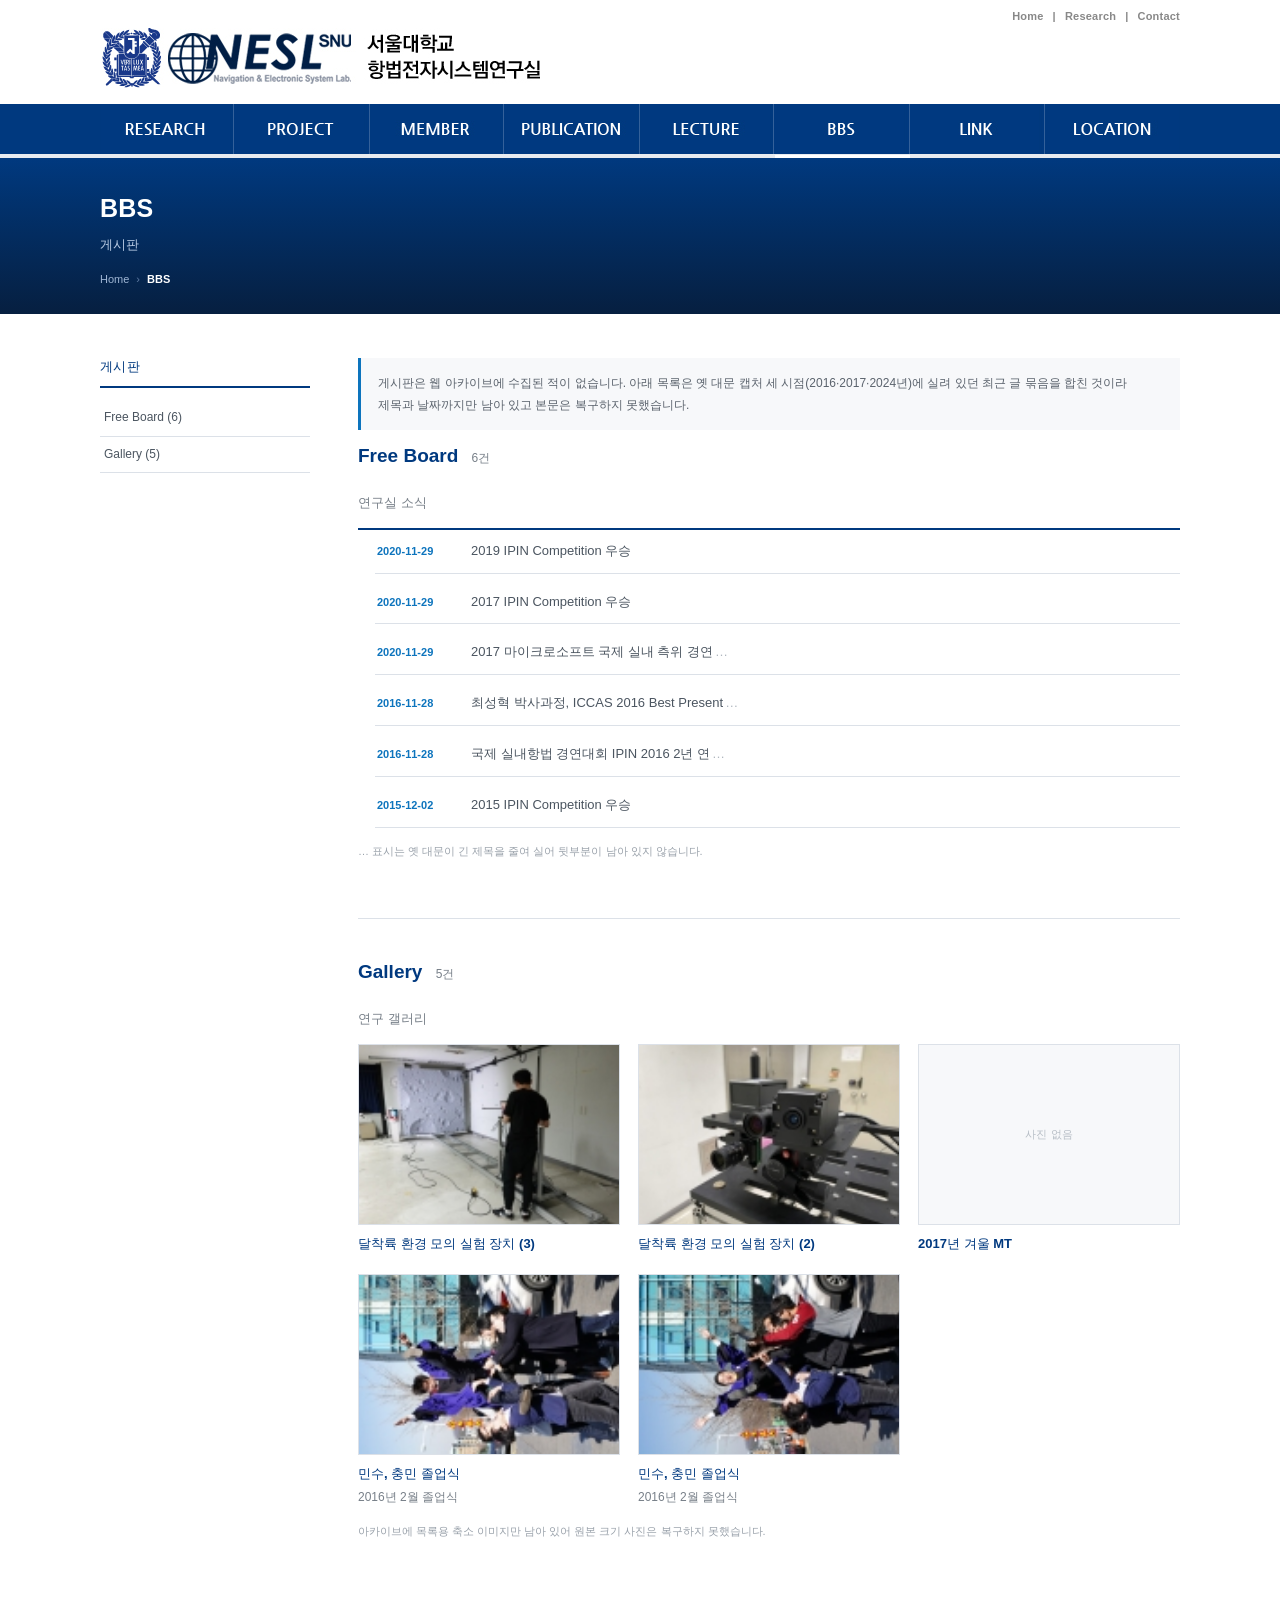
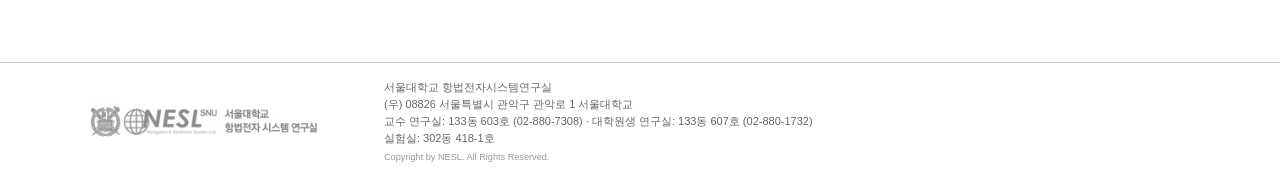
==== bbs/index.html @ b8acca6c "게시판 기록 페이지 신설 게시판 자체는 아카이브에 수집된 적이 없다. 대신 옛 대문 캡처 세 시점(2016·2017·2024년)에 실려 있던 최근 글 묶음이 서로 달라, 셋을 합치" ====
<!doctype html>
<html lang="ko">
  <head>
    <meta charset="utf-8">
    <meta name="viewport" content="width=device-width, initial-scale=1">
    <meta name="description" content="서울대학교 항법전자시스템연구실 게시판 기록">
    <meta name="theme-color" content="#00397f">
    <title>BBS | 서울대학교 항법전자시스템연구실</title>
    <link rel="stylesheet" href="../styles.css">
  </head>
  <body>
    <a class="skip-link" href="#main-content">본문 바로가기</a>


    <header class="site-header">
      <div class="header-inner">
        <a class="brand" href="../index.html" aria-label="NESL 홈으로 이동">
          <img src="../assets/images/main/logo.jpg" alt="NESL 서울대학교 항법전자시스템연구실">
        </a>

        <div class="utility-links" aria-label="보조 메뉴">
          <a href="../index.html">Home</a>
          <span aria-hidden="true">|</span>
          <a href="../research/">Research</a>
          <span aria-hidden="true">|</span>
          <a href="../index.html#location">Contact</a>
        </div>

        <button class="nav-toggle" type="button" aria-expanded="false" aria-controls="primary-navigation">
          <span class="sr-only">메뉴 열기</span>
          <span></span><span></span><span></span>
        </button>
      </div>

      <nav class="site-nav" id="primary-navigation" aria-label="주요 메뉴">
        <ul class="nav-list">
          <li><a href="../research/"><img src="../assets/images/nav/gnb1.jpg" alt="Research"></a></li>
          <li><a href="../project/"><img src="../assets/images/nav/gnb2.jpg" alt="Project"></a></li>
          <li><a href="../members/"><img src="../assets/images/nav/gnb3.jpg" alt="Member"></a></li>
          <li><a href="../publication/"><img src="../assets/images/nav/gnb4.jpg" alt="Publication"></a></li>
          <li><a href="../lecture/"><img src="../assets/images/nav/gnb5.jpg" alt="Lecture"></a></li>
          <li><a href="../bbs/" aria-current="page"><img src="../assets/images/nav/gnb6.jpg" alt="BBS"></a></li>
          <li><a href="#" data-status="planned"><img src="../assets/images/nav/gnb7.jpg" alt="Link"></a></li>
          <li><a href="../location/"><img src="../assets/images/nav/gnb8.jpg" alt="Location"></a></li>
        </ul>
      </nav>
    </header>

    <main id="main-content">

      <div class="page-head">
        <div class="page-head-inner">
          <h1>BBS</h1>
          <p class="page-sub">게시판</p>
          <nav class="breadcrumb" aria-label="현재 위치">
            <a href="../index.html">Home</a>
            <span class="crumb-sep" aria-hidden="true">&rsaquo;</span>
            <span aria-current="page">BBS</span>
          </nav>
        </div>
      </div>

      <div class="page-body">
        <aside class="side-nav" aria-label="게시판 하위 항목">
          <h2>게시판</h2>
          <ul>
            <li><a href="#free-board">Free Board (6)</a></li>
            <li><a href="#gallery">Gallery (5)</a></li>
          </ul>
        </aside>

        <div class="page-content">
          <p class="archive-note">게시판은 웹 아카이브에 수집된 적이 없습니다. 아래 목록은 옛 대문 캡처 세 시점(2016·2017·2024년)에 실려 있던 최근 글 묶음을 합친 것이라 제목과 날짜까지만 남아 있고 본문은 복구하지 못했습니다.</p>
          <section id="free-board" class="topic">
            <h2>Free Board <span class="count">6건</span></h2>
            <p class="section-ko">연구실 소식</p>
            <ul class="news-list">
              <li><time datetime="2020-11-29">2020-11-29</time><span class="news-title">2019 IPIN Competition 우승</span></li>
              <li><time datetime="2020-11-29">2020-11-29</time><span class="news-title">2017 IPIN Competition 우승</span></li>
              <li><time datetime="2020-11-29">2020-11-29</time><span class="news-title">2017 마이크로소프트 국제 실내 측위 경연<span class="news-cut" title="옛 대문이 긴 제목을 줄여 실어 뒷부분이 남아 있지 않습니다">…</span></span></li>
              <li><time datetime="2016-11-28">2016-11-28</time><span class="news-title">최성혁 박사과정, ICCAS 2016 Best Present<span class="news-cut" title="옛 대문이 긴 제목을 줄여 실어 뒷부분이 남아 있지 않습니다">…</span></span></li>
              <li><time datetime="2016-11-28">2016-11-28</time><span class="news-title">국제 실내항법 경연대회 IPIN 2016 2년 연<span class="news-cut" title="옛 대문이 긴 제목을 줄여 실어 뒷부분이 남아 있지 않습니다">…</span></span></li>
              <li><time datetime="2015-12-02">2015-12-02</time><span class="news-title">2015 IPIN Competition 우승</span></li>
            </ul>
            <p class="note-small">…&nbsp;표시는 옛 대문이 긴 제목을 줄여 실어 뒷부분이 남아 있지 않습니다.</p>
          </section>
          <section id="gallery" class="topic">
            <h2>Gallery <span class="count">5건</span></h2>
            <p class="section-ko">연구 갤러리</p>
            <div class="gallery-board">
              <figure class="gallery-item">
                <div class="gallery-thumb"><img src="../assets/images/gallery/gallery-23-moon-landing-3.jpg" alt="달착륙 환경 모의 실험 장치 (3)" loading="lazy"></div>
                <figcaption><b>달착륙 환경 모의 실험 장치 (3)</b></figcaption>
              </figure>
              <figure class="gallery-item">
                <div class="gallery-thumb"><img src="../assets/images/gallery/gallery-22-moon-landing-2.jpg" alt="달착륙 환경 모의 실험 장치 (2)" loading="lazy"></div>
                <figcaption><b>달착륙 환경 모의 실험 장치 (2)</b></figcaption>
              </figure>
              <figure class="gallery-item">
                <div class="gallery-thumb"><span class="gallery-blank" aria-hidden="true">사진 없음</span></div>
                <figcaption><b>2017년 겨울 MT</b></figcaption>
              </figure>
              <figure class="gallery-item">
                <div class="gallery-thumb"><img src="../assets/images/gallery/gallery-19-graduation-2016.jpg" alt="민수, 충민 졸업식" loading="lazy"></div>
                <figcaption><b>민수, 충민 졸업식</b><p class="gallery-desc">2016년 2월 졸업식</p></figcaption>
              </figure>
              <figure class="gallery-item">
                <div class="gallery-thumb"><img src="../assets/images/gallery/gallery-18-graduation-2016.jpg" alt="민수, 충민 졸업식" loading="lazy"></div>
                <figcaption><b>민수, 충민 졸업식</b><p class="gallery-desc">2016년 2월 졸업식</p></figcaption>
              </figure>
            </div>
            <p class="note-small">아카이브에 목록용 축소 이미지만 남아 있어 원본 크기 사진은 복구하지 못했습니다.</p>
          </section>
        </div>
      </div>
    </main>

    <footer class="site-footer" id="location">
      <div class="footer-inner">
        <img src="../assets/images/main/clogo.jpg" alt="NESL 서울대학교 항법전자시스템연구실">
        <div class="footer-copy">
          <p>서울대학교 항법전자시스템연구실</p>
          <p>(우) 08826 서울특별시 관악구 관악로 1 서울대학교</p>
          <p>교수 연구실: 133동 603호 (02-880-7308) · 대학원생 연구실: 133동 607호 (02-880-1732)</p>
          <p>실험실: 302동 418-1호</p>
          <small>Copyright by NESL. All Rights Reserved.</small>
        </div>
      </div>
    </footer>

    <div class="toast" role="status" aria-live="polite" aria-hidden="true"></div>
    <script src="../script.js" defer></script>
  </body>
</html>
---- styles.css ----
:root {
  --navy: #00397f;
  --navy-deep: #061f40;
  --blue: #0d74bd;
  --ink: #272d35;
  --muted: #777f88;
  --line: #dce1e8;
  --paper: #ffffff;
  --soft: #f7f8fa;
  --max-width: 1080px;
  color: var(--ink);
  font-family: Arial, "Noto Sans KR", "Malgun Gothic", sans-serif;
  font-synthesis: none;
}

* { box-sizing: border-box; }

html { scroll-behavior: smooth; }

body {
  margin: 0;
  background: var(--paper);
  color: var(--ink);
  line-height: 1.65;
  word-break: keep-all;
}

button, a { font: inherit; }

button { border: 0; cursor: pointer; }

a { color: inherit; text-decoration: none; }

img { display: block; max-width: 100%; }

.sr-only {
  position: absolute;
  width: 1px;
  height: 1px;
  padding: 0;
  margin: -1px;
  overflow: hidden;
  clip: rect(0, 0, 0, 0);
  white-space: nowrap;
  border: 0;
}

.skip-link {
  position: fixed;
  z-index: 50;
  top: 12px;
  left: 12px;
  padding: 8px 13px;
  color: #fff;
  background: var(--navy-deep);
  transform: translateY(-160%);
  transition: transform 160ms ease;
}

.skip-link:focus { transform: translateY(0); }

.site-header { background: var(--paper); }

.header-inner {
  position: relative;
  display: flex;
  align-items: flex-end;
  width: min(var(--max-width), calc(100% - 40px));
  min-height: 104px;
  margin: 0 auto;
  padding: 20px 0 16px;
}

.brand img { width: min(451px, 75vw); height: auto; }

.utility-links {
  position: absolute;
  top: 7px;
  right: 0;
  display: flex;
  gap: 9px;
  color: #888;
  font-size: 11px;
  font-weight: 600;
  letter-spacing: .02em;
}

.utility-links a:hover,
.utility-links a:focus-visible { color: var(--blue); text-decoration: underline; }

.nav-toggle {
  display: none;
  width: 42px;
  height: 38px;
  padding: 8px;
  background: var(--navy);
}

.nav-toggle span:not(.sr-only) {
  display: block;
  width: 24px;
  height: 2px;
  margin: 4px auto;
  background: #fff;
}

.site-nav {
  background: var(--navy);
  border-bottom: 4px solid #e7ebf0;
}

.nav-list {
  display: flex;
  justify-content: center;
  width: min(var(--max-width), 100%);
  margin: 0 auto;
  padding: 0;
  list-style: none;
}

.nav-list li { flex: 0 0 135px; }

.nav-list a {
  position: relative;
  display: flex;
  align-items: center;
  justify-content: center;
  width: 135px;
  min-height: 50px;
  transition: background-color 160ms ease;
}

.nav-list a:hover,
.nav-list a:focus-visible,
.nav-list a[aria-current="page"] {
  background: #06488f;
  outline: none;
}

.nav-list a[aria-current="page"]::after {
  position: absolute;
  right: 0;
  bottom: -4px;
  left: 0;
  height: 3px;
  background: #fff;
  content: "";
}

.nav-list img {
  width: auto;
  max-width: none;
  height: 50px;
  object-fit: initial;
}

.hero {
  position: relative;
  height: min(534px, 41.72vw);
  min-height: 300px;
  overflow: hidden;
  background: var(--navy-deep);
}

.hero-slides,
.hero-slide { position: absolute; inset: 0; }

.hero-slide {
  margin: 0;
  opacity: 0;
  transition: opacity 450ms ease;
}

.hero-slide.is-active { opacity: 1; }

.hero-slide img {
  width: 100%;
  height: 100%;
  object-fit: cover;
  object-position: center;
  background: var(--navy-deep);
}

.hero::after {
  position: absolute;
  right: 0;
  bottom: 0;
  left: 0;
  height: 120px;
  background: linear-gradient(transparent, rgba(3, 18, 38, .66));
  pointer-events: none;
  content: "";
}

.hero-controls {
  position: absolute;
  z-index: 2;
  right: 0;
  bottom: 20px;
  left: 0;
  display: flex;
  align-items: center;
  justify-content: center;
  gap: 20px;
}

.hero-arrow {
  position: relative;
  display: grid;
  flex: 0 0 36px;
  width: 36px;
  height: 36px;
  place-items: center;
  color: #fff;
  background: rgba(0, 35, 78, .72);
  border: 1px solid rgba(255, 255, 255, .55);
  font-size: 0;
  transition: background-color 160ms ease;
}

.hero-arrow::before {
  width: 8px;
  height: 8px;
  border-bottom: 2px solid currentColor;
  border-left: 2px solid currentColor;
  content: "";
  transform: rotate(45deg) translate(2px, -2px);
}

.hero-arrow[data-direction="next"]::before { transform: rotate(225deg) translate(2px, -2px); }

.hero-arrow:hover,
.hero-arrow:focus-visible { background: var(--navy); outline: 2px solid #fff; outline-offset: 2px; }

.hero-dots { display: flex; flex: 0 0 auto; align-items: center; gap: 9px; }

.hero-dot {
  width: 11px;
  height: 11px;
  padding: 0;
  background: rgba(255, 255, 255, .42);
  border: 1px solid rgba(255, 255, 255, .84);
  border-radius: 50%;
  transition: background-color 160ms ease, transform 160ms ease;
}

.hero-dot:hover,
.hero-dot:focus-visible { transform: scale(1.2); outline: 2px solid #fff; outline-offset: 2px; }

.hero-dot.is-active { background: #fff; }

.home-panels {
  display: grid;
  grid-template-columns: .96fr 1.08fr 1.16fr;
  gap: 28px;
  width: min(1110px, calc(100% - 40px));
  margin: 0 auto;
  padding: 48px 0 54px;
}

.home-panel { min-width: 0; }

.panel-heading {
  display: flex;
  align-items: flex-start;
  justify-content: space-between;
  gap: 16px;
  min-height: 63px;
}

.panel-heading > div { min-width: 0; }

.eyebrow {
  margin: 0;
  color: #333;
  font-size: 20px;
  font-weight: 700;
  line-height: 1.25;
  text-transform: uppercase;
}

.eyebrow span { font-weight: 400; }

h2 { margin: 3px 0 0; font-size: 18px; line-height: 1.35; }

.panel-description {
  min-height: 48px;
  margin: 5px 0 18px;
  color: #999;
  font-size: 12px;
  font-weight: 600;
  line-height: 1.65;
}

.panel-more {
  position: relative;
  display: grid;
  flex: 0 0 28px;
  width: 28px;
  height: 28px;
  margin-top: 1px;
  place-items: center;
  color: var(--blue);
  background: transparent;
  font-size: 0;
  border: 1px solid transparent;
}

.panel-more::before,
.panel-more::after {
  position: absolute;
  width: 12px;
  height: 2px;
  background: currentColor;
  content: "";
}

.panel-more::after { transform: rotate(90deg); }

.panel-more:hover,
.panel-more:focus-visible { color: var(--navy); outline: 1px solid var(--blue); outline-offset: 3px; }

.video-frame {
  aspect-ratio: 4 / 3;
  overflow: hidden;
  background: #e9edf3;
}

.video-frame iframe { width: 100%; height: 100%; border: 0; }

.gallery-grid { display: grid; grid-template-columns: repeat(2, 1fr); gap: 10px; }

.gallery-grid figure { aspect-ratio: 1.23; margin: 0; overflow: hidden; background: #eef1f5; }

.gallery-grid img { width: 100%; height: 100%; object-fit: cover; transition: transform 250ms ease; }

.gallery-grid figure:hover img { transform: scale(1.04); }

.research-list {
  display: grid;
  gap: 0;
  margin: 0;
  padding: 0;
  list-style: none;
  border-top: 2px solid var(--navy);
}

.research-list li {
  display: flex;
  gap: 13px;
  padding: 8px 0;
  color: #555;
  border-bottom: 1px solid var(--line);
  font-size: 13px;
}

.research-list span { width: 24px; color: var(--blue); font-size: 11px; font-weight: 700; }

.research-list a:hover,
.research-list a:focus-visible { color: var(--blue); text-decoration: underline; }

.partner-rail {
  display: grid;
  height: 70px;
  margin-top: 20px;
  place-items: center;
  overflow: hidden;
  border: 1px solid #ccc;
  background: #fff;
}

.partner-track { position: relative; width: 100%; height: 100%; }

.partner-track img {
  position: absolute;
  inset: 0;
  width: 100%;
  height: 100%;
  padding: 8px 18px;
  object-fit: contain;
  opacity: 0;
  transition: opacity 350ms ease;
}

.partner-track img.is-active { opacity: 1; }

.lab-intro,
.recovery-note {
  display: flex;
  align-items: center;
  justify-content: space-between;
  gap: 40px;
  width: min(var(--max-width), calc(100% - 40px));
  margin: 0 auto 52px;
  padding: 21px 0 0;
  border-top: 1px solid var(--line);
}

.lab-intro h2,
.recovery-note h2 { color: #435267; font-size: 15px; font-weight: 400; }

.lab-intro > p,
.recovery-note > p { max-width: 630px; margin: 0; color: #8b929a; font-size: 12px; }

.lab-intro a,
.recovery-note a { color: #6c7a89; text-decoration: underline; }

.lab-intro a:hover,
.lab-intro a:focus-visible,
.recovery-note a:hover,
.recovery-note a:focus-visible { color: var(--blue); }

.site-footer {
  padding: 16px 0 24px;
  border-top: 1px solid #ccc;
  background: #fff;
}

.footer-inner {
  display: flex;
  align-items: center;
  gap: 34px;
  width: min(1100px, calc(100% - 40px));
  margin: 0 auto;
}

.footer-inner > img { width: 260px; height: auto; }

.footer-copy { color: #666; font-size: 11px; line-height: 1.55; }

.footer-copy p { margin: 0; }

.footer-copy small { display: block; margin-top: 3px; color: #999; }

.toast {
  position: fixed;
  z-index: 20;
  right: 20px;
  bottom: 20px;
  max-width: min(360px, calc(100% - 40px));
  padding: 10px 14px;
  color: #fff;
  background: rgba(4, 30, 63, .94);
  box-shadow: 0 8px 25px rgba(0, 0, 0, .18);
  font-size: 12px;
  opacity: 0;
  pointer-events: none;
  transform: translateY(12px);
  transition: opacity 180ms ease, transform 180ms ease;
}

.toast.is-visible { opacity: 1; transform: translateY(0); }

.noscript-message { margin: 0; padding: 12px 20px; color: #fff; background: var(--navy); text-align: center; }

:focus-visible { outline: 2px solid var(--blue); outline-offset: 3px; }

/* ---------- 하위 페이지 ---------- */

.page-head {
  padding: 30px 0 26px;
  background: linear-gradient(180deg, var(--navy) 0%, var(--navy-deep) 100%);
  color: #fff;
}

.page-head-inner { width: min(var(--max-width), calc(100% - 40px)); margin: 0 auto; }

.page-head h1 {
  margin: 0;
  font-size: 25px;
  font-weight: 700;
  letter-spacing: .01em;
}

.page-sub { margin: 5px 0 0; color: #b9cbe4; font-size: 13px; }

.breadcrumb {
  display: flex;
  flex-wrap: wrap;
  align-items: center;
  gap: 7px;
  margin-top: 14px;
  color: #9fb6d4;
  font-size: 11px;
}

.breadcrumb a:hover,
.breadcrumb a:focus-visible { color: #fff; text-decoration: underline; }

.breadcrumb [aria-current="page"] { color: #fff; font-weight: 600; }

.crumb-sep { color: #5f7ba2; }

.page-body {
  display: grid;
  grid-template-columns: 210px minmax(0, 1fr);
  gap: 48px;
  width: min(var(--max-width), calc(100% - 40px));
  margin: 0 auto;
  padding: 44px 0 64px;
}

.page-body.is-wide { grid-template-columns: minmax(0, 1fr); }

.side-nav { position: sticky; top: 20px; align-self: start; }

.side-nav h2 {
  margin: 0 0 12px;
  padding-bottom: 11px;
  border-bottom: 2px solid var(--navy);
  color: var(--navy);
  font-size: 13px;
  letter-spacing: .02em;
}

.side-nav ul { margin: 0; padding: 0; list-style: none; }

.side-nav li { border-bottom: 1px solid var(--line); }

.side-nav a {
  display: block;
  padding: 9px 4px;
  color: #4b5560;
  font-size: 12px;
  line-height: 1.45;
}

.side-nav a:hover,
.side-nav a:focus-visible { color: var(--blue); }

.side-nav .is-missing a { color: #a9b0b8; }

.side-nav .is-missing span { margin-left: 4px; color: #c3c9d0; }

.topic { padding-bottom: 44px; }

.topic + .topic { border-top: 1px solid var(--line); padding-top: 40px; }

.topic h2 {
  margin: 0 0 22px;
  color: var(--navy);
  font-size: 19px;
  font-weight: 700;
  scroll-margin-top: 20px;
}

.page-content h3 { margin: 30px 0 12px; color: var(--ink); font-size: 15px; font-weight: 700; }

.page-content h4 {
  margin: 26px 0 9px;
  padding-left: 11px;
  border-left: 3px solid var(--blue);
  color: var(--navy);
  font-size: 13px;
  font-weight: 700;
}

.page-content p { margin: 0 0 13px; font-size: 13px; line-height: 1.85; }

.page-content ul { margin: 0 0 13px; padding-left: 17px; }

.page-content li { margin-bottom: 7px; font-size: 13px; line-height: 1.85; }

.page-content p.point { position: relative; padding-left: 15px; }

.page-content p.point::before {
  content: "";
  position: absolute;
  top: 10px;
  left: 0;
  width: 5px;
  height: 5px;
  background: var(--blue);
}

.page-content p.lede { color: var(--navy); font-weight: 700; }

.section-lede { max-width: 720px; margin: 0 0 30px; color: #5b636d; font-size: 13px; }

.data-table { width: 100%; margin: 0 0 18px; border-collapse: collapse; font-size: 12px; }

.data-table th,
.data-table td { padding: 9px 11px; border: 1px solid var(--line); text-align: left; }

.data-table th { background: var(--soft); color: var(--navy); font-weight: 700; }

.lost-figure { margin: 22px 0; }

.lost-figure__box {
  display: flex;
  align-items: center;
  justify-content: center;
  height: 104px;
  border: 1px dashed #c6cdd6;
  background: repeating-linear-gradient(135deg, #f7f8fa 0 10px, #f2f4f7 10px 20px);
  color: #9aa2ab;
  font-size: 11px;
  letter-spacing: .06em;
}

.lost-figure figcaption { margin-top: 8px; color: #8b929a; font-size: 11px; line-height: 1.6; }

.lost-figure figcaption b { display: block; color: #5b636d; font-size: 12px; }

.missing-topic {
  margin: 0;
  padding: 16px 18px;
  border-left: 3px solid #cfd6de;
  background: var(--soft);
  color: #767e88;
  font-size: 12px !important;
}

.research-cards { display: grid; grid-template-columns: repeat(2, minmax(0, 1fr)); gap: 22px; }

.research-card { padding: 22px 24px 20px; border: 1px solid var(--line); background: var(--paper); }

.research-card h2 { margin: 0; font-size: 15px; font-weight: 700; }

.research-card h2 a { color: var(--navy); }

.research-card h2 a:hover,
.research-card h2 a:focus-visible { color: var(--blue); text-decoration: underline; }

.research-card .card-sub { margin: 3px 0 13px; color: var(--muted); font-size: 12px; }

.research-card ul { margin: 0; padding: 0; list-style: none; }

.research-card li {
  position: relative;
  margin-bottom: 6px;
  padding-left: 12px;
  color: #4b5560;
  font-size: 12px;
}

.research-card li::before { content: "–"; position: absolute; left: 0; color: #b7bec6; }

.research-card li.is-missing { color: #aeb5bd; }

.research-card .card-note { margin: 12px 0 0; color: #9aa2ab; font-size: 11px; }

.archive-note {
  margin: 0 0 30px;
  padding: 14px 17px;
  border-left: 3px solid var(--blue);
  background: var(--soft);
  color: #5b636d;
  font-size: 12px !important;
}

.topic h2 .count {
  margin-left: 8px;
  color: var(--muted);
  font-size: 12px;
  font-weight: 400;
}

.section-ko { margin: -14px 0 18px; color: var(--muted); font-size: 12px; }

.pub-list { margin: 0; padding-left: 28px; }

.pub-list li {
  margin-bottom: 11px;
  padding-left: 4px;
  font-size: 12.5px;
  line-height: 1.75;
}

.pub-list li::marker { color: var(--blue); font-weight: 700; }

.member-grid {
  display: grid;
  grid-template-columns: repeat(3, minmax(0, 1fr));
  gap: 24px 20px;
}

.member-grid.is-alumni { grid-template-columns: repeat(4, minmax(0, 1fr)); gap: 20px 16px; }

.member-card { min-width: 0; }

.member-photo {
  display: flex;
  align-items: center;
  justify-content: center;
  aspect-ratio: 3 / 4;
  margin-bottom: 11px;
  overflow: hidden;
  background: var(--soft);
  border: 1px solid var(--line);
}

.member-photo img { width: 100%; height: 100%; object-fit: cover; }

.member-photo__blank {
  color: #c2c9d1;
  font-size: 13px;
  font-weight: 700;
  letter-spacing: .1em;
}

.member-card h3 {
  margin: 0 0 4px;
  color: var(--navy);
  font-size: 14px;
  font-weight: 700;
}

.member-en { color: var(--muted); font-size: 12px; font-weight: 400; }

.member-card p { margin: 0 0 3px; font-size: 12px !important; line-height: 1.55; }

.member-role { color: #4b5560; }

.member-degree { color: #5b636d; }

.member-affil { color: var(--blue); font-weight: 700; }

.member-mail a { color: var(--muted); word-break: break-all; }

.member-mail a:hover,
.member-mail a:focus-visible { color: var(--blue); text-decoration: underline; }

.member-grid.is-alumni .member-photo { aspect-ratio: 1 / 1; }

.member-grid.is-alumni .member-card h3 { font-size: 13px; }

.pub-list.is-detailed li { margin-bottom: 16px; }

.pub-list.is-detailed b { color: var(--ink); font-weight: 700; }

.pub-authors { color: #6c757e; font-style: italic; }

.pub-venue { color: var(--blue); }

.pub-detail { color: #6c757e; }

.pub-index {
  display: inline-block;
  margin-top: 3px;
  padding: 1px 6px;
  background: var(--soft);
  border: 1px solid var(--line);
  color: var(--muted);
  font-size: 10px;
  letter-spacing: .04em;
}

.project-list { display: grid; gap: 16px; }

.project-card { padding: 20px 22px; border: 1px solid var(--line); background: var(--paper); }

.project-card h3 {
  margin: 0 0 13px;
  padding-bottom: 11px;
  border-bottom: 1px solid var(--line);
  color: var(--navy);
  font-size: 14px;
  font-weight: 700;
  line-height: 1.55;
}

.project-meta { margin: 0; }

.project-row { display: flex; gap: 12px; margin-bottom: 5px; }

.project-row dt {
  flex: 0 0 52px;
  color: var(--blue);
  font-size: 11px;
  font-weight: 700;
  line-height: 1.85;
}

.project-row dd { margin: 0; color: #4b5560; font-size: 12px; line-height: 1.85; }

.lab-intro-body { max-width: 630px; }

.lab-intro-body p { margin: 0 0 8px; color: #8b929a; font-size: 12px; }

.lab-intro-body p:last-child { margin-bottom: 0; }

.address-line { font-size: 14px !important; font-weight: 700; color: var(--navy); }

.room-list { margin: 18px 0 0; }

.room-row { display: flex; gap: 14px; margin-bottom: 7px; }

.room-row dt {
  flex: 0 0 108px;
  color: var(--blue);
  font-size: 12px;
  font-weight: 700;
  line-height: 1.8;
}

.room-row dd { margin: 0; color: #4b5560; font-size: 13px; line-height: 1.8; }

.room-tel { margin-left: 10px; color: var(--muted); font-size: 12px; }

.room-tel a:hover, .room-tel a:focus-visible { color: var(--blue); text-decoration: underline; }

.contact-line { margin-top: 18px !important; }

.contact-line a, .map-line a { color: var(--blue); text-decoration: underline; }

.route {
  display: flex;
  flex-wrap: wrap;
  align-items: center;
  gap: 8px 0;
  margin: 0 0 14px;
  padding: 15px 18px;
  list-style: none;
  border: 1px solid var(--line);
  background: var(--soft);
}

.route li { margin: 0; font-size: 12px; color: #4b5560; }

.route li + li::before { content: "→"; margin: 0 9px; color: var(--blue); }

.desc-en { color: #7a828c !important; }

.syllabus { margin: 0 0 6px; padding-left: 18px; list-style: none; }

.syllabus > li {
  position: relative;
  margin-bottom: 7px;
  padding-left: 14px;
  font-size: 13px;
  line-height: 1.75;
}

.syllabus > li::before {
  content: "";
  position: absolute;
  top: 9px;
  left: 0;
  width: 5px;
  height: 5px;
  background: var(--blue);
}

.syllabus ul { margin: 3px 0 0; padding-left: 0; list-style: none; }

.syllabus ul li {
  position: relative;
  padding-left: 13px;
  color: #6c757e;
  font-size: 12px;
  line-height: 1.7;
}

.syllabus ul li::before { content: "–"; position: absolute; left: 0; color: #b7bec6; }

.reference { color: #5b636d !important; }

.news-list { margin: 0; padding: 0; list-style: none; border-top: 2px solid var(--navy); }

.news-list li {
  display: flex;
  gap: 16px;
  align-items: baseline;
  padding: 11px 2px;
  border-bottom: 1px solid var(--line);
}

.news-list time { flex: 0 0 78px; color: var(--blue); font-size: 11px; font-weight: 700; }

.news-title { color: #4b5560; font-size: 13px; line-height: 1.6; }

.news-cut { margin-left: 2px; color: #b0b7bf; cursor: help; }

.note-small { margin-top: 12px !important; color: #9aa2ab; font-size: 11px !important; }

.gallery-board { display: grid; grid-template-columns: repeat(3, minmax(0, 1fr)); gap: 20px 18px; }

.gallery-item { margin: 0; }

.gallery-thumb {
  display: flex;
  align-items: center;
  justify-content: center;
  aspect-ratio: 130 / 90;
  margin-bottom: 9px;
  overflow: hidden;
  background: var(--soft);
  border: 1px solid var(--line);
}

.gallery-thumb img { width: 100%; height: 100%; object-fit: cover; }

.gallery-blank { color: #b7bec6; font-size: 11px; }

.gallery-item figcaption b { display: block; color: var(--navy); font-size: 13px; line-height: 1.5; }

.gallery-desc { margin: 3px 0 0 !important; color: var(--muted); font-size: 12px !important; }

@media (max-width: 900px) {
  .home-panels { grid-template-columns: repeat(2, 1fr); }
  .projects-panel { grid-column: 1 / -1; }
  .research-list { grid-template-columns: repeat(2, 1fr); column-gap: 24px; }
}

@media (max-width: 1100px) and (min-width: 701px) {
  .nav-list {
    justify-content: flex-start;
    overflow-x: auto;
    scrollbar-width: thin;
  }
}

@media (max-width: 700px) {
  .header-inner { min-height: 83px; padding: 25px 0 13px; align-items: center; }
  .brand img { width: min(360px, calc(100vw - 90px)); }
  .utility-links { display: none; }
  .nav-toggle { display: block; margin-left: auto; }
  .site-nav { display: none; border-bottom-width: 0; }
  .site-nav.is-open { display: block; }
  .nav-list { display: grid; grid-template-columns: repeat(2, minmax(0, 1fr)); padding: 8px 20px 11px; overflow-x: visible; }
  .nav-list li { display: flex; justify-content: center; }
  .nav-list a { width: min(135px, 100%); }
  .nav-list img { width: 100%; max-width: 135px; height: auto; }
  .hero { height: 230px; min-height: 230px; }
  .hero-slide img { object-fit: cover; }
  .home-panels { grid-template-columns: 1fr; width: min(520px, calc(100% - 40px)); padding-top: 36px; }
  .projects-panel { grid-column: auto; }
  .lab-intro,
.recovery-note { display: block; width: min(520px, calc(100% - 40px)); margin-bottom: 36px; }
  .lab-intro > p,
.recovery-note > p { margin-top: 14px; }
  .footer-inner { display: block; width: min(520px, calc(100% - 40px)); }
  .footer-inner > img { width: 240px; margin-bottom: 13px; }
}

@media (max-width: 860px) {
  .page-body { grid-template-columns: minmax(0, 1fr); gap: 30px; padding: 32px 0 52px; }
  .side-nav { position: static; }
  .side-nav ul { display: grid; grid-template-columns: repeat(2, minmax(0, 1fr)); column-gap: 18px; }
  .research-cards { grid-template-columns: minmax(0, 1fr); }
  .member-grid { grid-template-columns: repeat(2, minmax(0, 1fr)); }
  .gallery-board { grid-template-columns: repeat(2, minmax(0, 1fr)); }
  .news-list li { display: block; }
  .news-list time { display: block; margin-bottom: 2px; }
  .project-row { display: block; }
  .project-row dt { margin-bottom: 1px; }
  .member-grid.is-alumni { grid-template-columns: repeat(3, minmax(0, 1fr)); }
  .page-head h1 { font-size: 21px; }
}

@media (prefers-reduced-motion: reduce) {
  html { scroll-behavior: auto; }
  *, *::before, *::after { transition-duration: .01ms !important; animation-duration: .01ms !important; animation-iteration-count: 1 !important; }
}
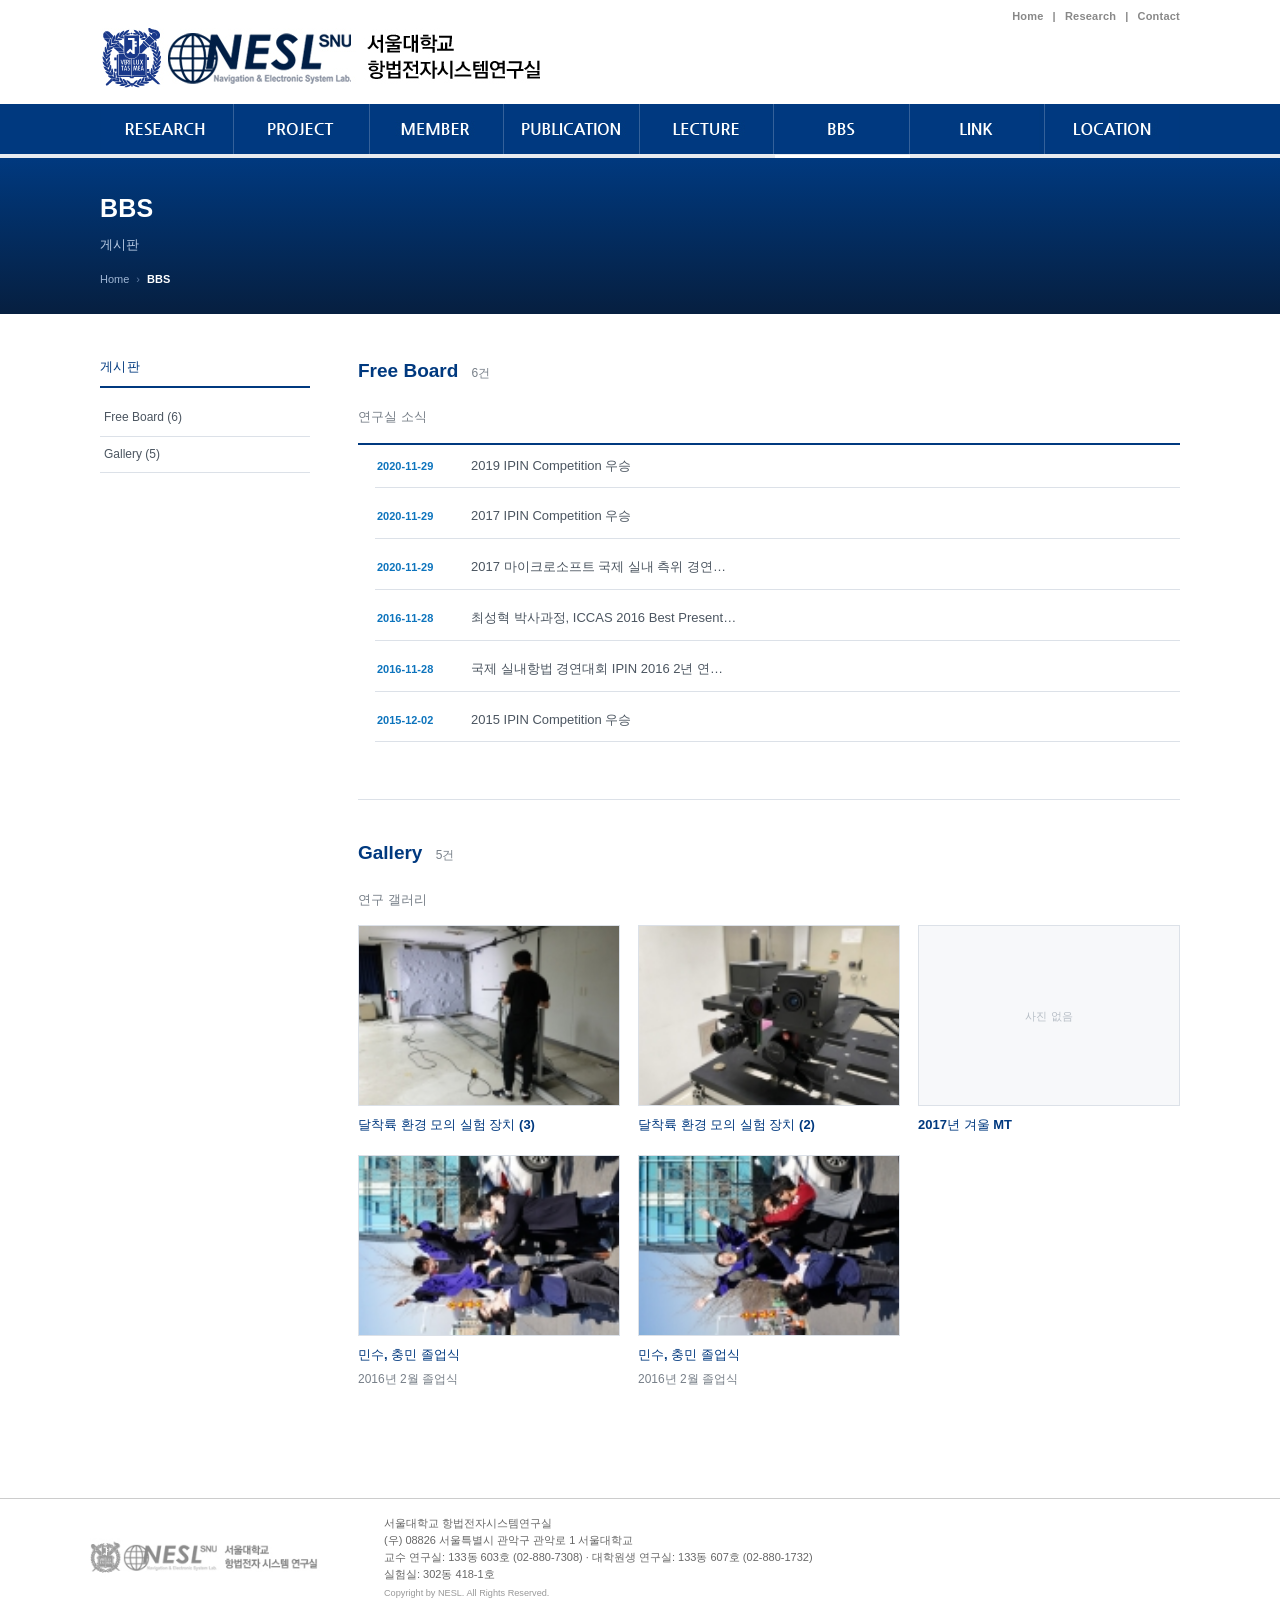
==== commit 8cd8021b: "페이지에서 작업용 안내 문구 제거 각 페이지 위쪽에 자료를 어디서 가져왔는지 적어 둔 문단이 있었다. 작업하면서 서로 확인하려고 남긴 것이지 방문자에게 필요한 내용이 아니다. 배포" ====
--- a/bbs/index.html
+++ b/bbs/index.html
@@ -40,7 +40,7 @@
           <li><a href="../publication/"><img src="../assets/images/nav/gnb4.jpg" alt="Publication"></a></li>
           <li><a href="../lecture/"><img src="../assets/images/nav/gnb5.jpg" alt="Lecture"></a></li>
           <li><a href="../bbs/" aria-current="page"><img src="../assets/images/nav/gnb6.jpg" alt="BBS"></a></li>
-          <li><a href="#" data-status="planned"><img src="../assets/images/nav/gnb7.jpg" alt="Link"></a></li>
+          <li><a href="../link/"><img src="../assets/images/nav/gnb7.jpg" alt="Link"></a></li>
           <li><a href="../location/"><img src="../assets/images/nav/gnb8.jpg" alt="Location"></a></li>
         </ul>
       </nav>
@@ -70,19 +70,17 @@
         </aside>
 
         <div class="page-content">
-          <p class="archive-note">게시판은 웹 아카이브에 수집된 적이 없습니다. 아래 목록은 옛 대문 캡처 세 시점(2016·2017·2024년)에 실려 있던 최근 글 묶음을 합친 것이라 제목과 날짜까지만 남아 있고 본문은 복구하지 못했습니다.</p>
           <section id="free-board" class="topic">
             <h2>Free Board <span class="count">6건</span></h2>
             <p class="section-ko">연구실 소식</p>
             <ul class="news-list">
               <li><time datetime="2020-11-29">2020-11-29</time><span class="news-title">2019 IPIN Competition 우승</span></li>
               <li><time datetime="2020-11-29">2020-11-29</time><span class="news-title">2017 IPIN Competition 우승</span></li>
-              <li><time datetime="2020-11-29">2020-11-29</time><span class="news-title">2017 마이크로소프트 국제 실내 측위 경연<span class="news-cut" title="옛 대문이 긴 제목을 줄여 실어 뒷부분이 남아 있지 않습니다">…</span></span></li>
-              <li><time datetime="2016-11-28">2016-11-28</time><span class="news-title">최성혁 박사과정, ICCAS 2016 Best Present<span class="news-cut" title="옛 대문이 긴 제목을 줄여 실어 뒷부분이 남아 있지 않습니다">…</span></span></li>
-              <li><time datetime="2016-11-28">2016-11-28</time><span class="news-title">국제 실내항법 경연대회 IPIN 2016 2년 연<span class="news-cut" title="옛 대문이 긴 제목을 줄여 실어 뒷부분이 남아 있지 않습니다">…</span></span></li>
+              <li><time datetime="2020-11-29">2020-11-29</time><span class="news-title">2017 마이크로소프트 국제 실내 측위 경연…</span></li>
+              <li><time datetime="2016-11-28">2016-11-28</time><span class="news-title">최성혁 박사과정, ICCAS 2016 Best Present…</span></li>
+              <li><time datetime="2016-11-28">2016-11-28</time><span class="news-title">국제 실내항법 경연대회 IPIN 2016 2년 연…</span></li>
               <li><time datetime="2015-12-02">2015-12-02</time><span class="news-title">2015 IPIN Competition 우승</span></li>
             </ul>
-            <p class="note-small">…&nbsp;표시는 옛 대문이 긴 제목을 줄여 실어 뒷부분이 남아 있지 않습니다.</p>
           </section>
           <section id="gallery" class="topic">
             <h2>Gallery <span class="count">5건</span></h2>
@@ -109,7 +107,6 @@
                 <figcaption><b>민수, 충민 졸업식</b><p class="gallery-desc">2016년 2월 졸업식</p></figcaption>
               </figure>
             </div>
-            <p class="note-small">아카이브에 목록용 축소 이미지만 남아 있어 원본 크기 사진은 복구하지 못했습니다.</p>
           </section>
         </div>
       </div>
--- a/styles.css
+++ b/styles.css
@@ -640,15 +640,6 @@
 
 .research-card .card-note { margin: 12px 0 0; color: #9aa2ab; font-size: 11px; }
 
-.archive-note {
-  margin: 0 0 30px;
-  padding: 14px 17px;
-  border-left: 3px solid var(--blue);
-  background: var(--soft);
-  color: #5b636d;
-  font-size: 12px !important;
-}
-
 .topic h2 .count {
   margin-left: 8px;
   color: var(--muted);
@@ -669,61 +660,6 @@
 
 .pub-list li::marker { color: var(--blue); font-weight: 700; }
 
-.member-grid {
-  display: grid;
-  grid-template-columns: repeat(3, minmax(0, 1fr));
-  gap: 24px 20px;
-}
-
-.member-grid.is-alumni { grid-template-columns: repeat(4, minmax(0, 1fr)); gap: 20px 16px; }
-
-.member-card { min-width: 0; }
-
-.member-photo {
-  display: flex;
-  align-items: center;
-  justify-content: center;
-  aspect-ratio: 3 / 4;
-  margin-bottom: 11px;
-  overflow: hidden;
-  background: var(--soft);
-  border: 1px solid var(--line);
-}
-
-.member-photo img { width: 100%; height: 100%; object-fit: cover; }
-
-.member-photo__blank {
-  color: #c2c9d1;
-  font-size: 13px;
-  font-weight: 700;
-  letter-spacing: .1em;
-}
-
-.member-card h3 {
-  margin: 0 0 4px;
-  color: var(--navy);
-  font-size: 14px;
-  font-weight: 700;
-}
-
-.member-en { color: var(--muted); font-size: 12px; font-weight: 400; }
-
-.member-card p { margin: 0 0 3px; font-size: 12px !important; line-height: 1.55; }
-
-.member-role { color: #4b5560; }
-
-.member-degree { color: #5b636d; }
-
-.member-affil { color: var(--blue); font-weight: 700; }
-
-.member-mail a { color: var(--muted); word-break: break-all; }
-
-.member-mail a:hover,
-.member-mail a:focus-visible { color: var(--blue); text-decoration: underline; }
-
-.member-grid.is-alumni .member-photo { aspect-ratio: 1 / 1; }
-
-.member-grid.is-alumni .member-card h3 { font-size: 13px; }
 
 .pub-list.is-detailed li { margin-bottom: 16px; }
 
@@ -870,10 +806,6 @@
 
 .news-title { color: #4b5560; font-size: 13px; line-height: 1.6; }
 
-.news-cut { margin-left: 2px; color: #b0b7bf; cursor: help; }
-
-.note-small { margin-top: 12px !important; color: #9aa2ab; font-size: 11px !important; }
-
 .gallery-board { display: grid; grid-template-columns: repeat(3, minmax(0, 1fr)); gap: 20px 18px; }
 
 .gallery-item { margin: 0; }
@@ -896,6 +828,142 @@
 .gallery-item figcaption b { display: block; color: var(--navy); font-size: 13px; line-height: 1.5; }
 
 .gallery-desc { margin: 3px 0 0 !important; color: var(--muted); font-size: 12px !important; }
+
+.link-grid {
+  display: grid;
+  grid-template-columns: repeat(4, minmax(0, 1fr));
+  gap: 18px;
+  margin: 0;
+  padding: 0;
+  list-style: none;
+}
+
+.link-card {
+  display: block;
+  padding: 20px 16px 16px;
+  border: 1px solid var(--line);
+  background: var(--paper);
+  text-align: center;
+  transition: border-color 160ms ease;
+}
+
+a.link-card:hover,
+a.link-card:focus-visible { border-color: var(--blue); }
+
+.link-logo {
+  display: flex;
+  align-items: center;
+  justify-content: center;
+  height: 46px;
+  margin-bottom: 12px;
+}
+
+.link-logo img { max-width: 100%; max-height: 100%; object-fit: contain; }
+
+.link-name { display: block; color: var(--navy); font-size: 12px; font-weight: 700; }
+
+.link-memo { display: block; margin-top: 3px; color: var(--muted); font-size: 11px; }
+
+.link-card.is-dead { background: var(--soft); }
+
+.link-card.is-dead .link-logo img { filter: grayscale(1); opacity: .5; }
+
+.link-card.is-dead .link-name { color: var(--muted); }
+
+/* 교수 소개 */
+.prof-card { display: grid; grid-template-columns: 190px minmax(0, 1fr); gap: 34px; }
+
+.prof-aside { min-width: 0; }
+
+.prof-photo {
+  display: flex;
+  align-items: center;
+  justify-content: center;
+  aspect-ratio: 3 / 4;
+  margin-bottom: 14px;
+  overflow: hidden;
+  background: var(--soft);
+  border: 1px solid var(--line);
+}
+
+.prof-photo img { width: 100%; height: 100%; object-fit: cover; }
+
+.prof-photo__blank { color: #c2c9d1; font-size: 12px; font-weight: 700; letter-spacing: .1em; }
+
+.prof-role { margin: 0 0 2px !important; color: var(--muted); font-size: 12px !important; }
+
+.prof-card h3 { margin: 0 0 12px; color: var(--navy); font-size: 19px; font-weight: 700; }
+
+.prof-en { display: block; margin-top: 1px; color: var(--muted); font-size: 13px; font-weight: 400; }
+
+.prof-contact { margin: 0 0 14px; padding: 13px 0 0; border-top: 1px solid var(--line); list-style: none; }
+
+.prof-contact li { display: flex; gap: 8px; margin-bottom: 5px; color: #4b5560; font-size: 12px; }
+
+.prof-contact .ico { color: var(--blue); }
+
+.prof-tel-note { color: var(--muted); font-size: 11px; }
+
+.prof-contact a { word-break: break-all; }
+
+.prof-contact a:hover, .prof-contact a:focus-visible { color: var(--blue); text-decoration: underline; }
+
+.prof-body h4 { margin-top: 0; }
+
+.prof-body h4 + ul { margin-bottom: 26px; }
+
+.prof-list { margin: 0; padding: 0; list-style: none; }
+
+.prof-list li { margin-bottom: 9px; font-size: 13px; line-height: 1.7; }
+
+.prof-list b { display: block; color: var(--ink); font-weight: 700; }
+
+.prof-list span { color: #6c757e; font-size: 12px; }
+
+.prof-list.is-timeline li { display: flex; gap: 14px; }
+
+.prof-list.is-timeline time { flex: 0 0 104px; color: var(--blue); font-size: 12px; font-weight: 700; }
+
+/* 구성원 목록 — 한 줄에 한 명 */
+.member-rows { margin: 0; padding: 0; list-style: none; border-top: 2px solid var(--navy); }
+
+.member-row {
+  display: flex;
+  gap: 16px;
+  align-items: center;
+  padding: 11px 4px;
+  border-bottom: 1px solid var(--line);
+}
+
+.row-photo {
+  display: flex;
+  flex: 0 0 46px;
+  align-items: center;
+  justify-content: center;
+  width: 46px;
+  height: 58px;
+  overflow: hidden;
+  background: var(--soft);
+  border: 1px solid var(--line);
+}
+
+.row-photo img { width: 100%; height: 100%; object-fit: cover; }
+
+.row-photo__blank { color: #c2c9d1; font-size: 9px; font-weight: 700; letter-spacing: .06em; }
+
+.row-info { min-width: 0; }
+
+.row-info h3 { margin: 0 0 2px; color: var(--navy); font-size: 13px; font-weight: 700; }
+
+.row-info p { margin: 0 0 1px !important; font-size: 12px !important; line-height: 1.55; }
+
+.row-role, .row-degree { color: #5b636d; }
+
+.row-affil { color: var(--blue); font-weight: 700; }
+
+.row-mail { color: var(--muted); word-break: break-all; }
+
+.row-mail:hover, .row-mail:focus-visible { color: var(--blue); text-decoration: underline; }
 
 @media (max-width: 900px) {
   .home-panels { grid-template-columns: repeat(2, 1fr); }
@@ -939,13 +1007,16 @@
   .side-nav { position: static; }
   .side-nav ul { display: grid; grid-template-columns: repeat(2, minmax(0, 1fr)); column-gap: 18px; }
   .research-cards { grid-template-columns: minmax(0, 1fr); }
-  .member-grid { grid-template-columns: repeat(2, minmax(0, 1fr)); }
   .gallery-board { grid-template-columns: repeat(2, minmax(0, 1fr)); }
+  .prof-card { grid-template-columns: minmax(0, 1fr); gap: 24px; }
+  .prof-aside { max-width: 260px; }
+  .prof-list.is-timeline li { display: block; }
+  .prof-list.is-timeline time { display: block; margin-bottom: 1px; }
+  .link-grid { grid-template-columns: repeat(2, minmax(0, 1fr)); }
   .news-list li { display: block; }
   .news-list time { display: block; margin-bottom: 2px; }
   .project-row { display: block; }
   .project-row dt { margin-bottom: 1px; }
-  .member-grid.is-alumni { grid-template-columns: repeat(3, minmax(0, 1fr)); }
   .page-head h1 { font-size: 21px; }
 }
 
